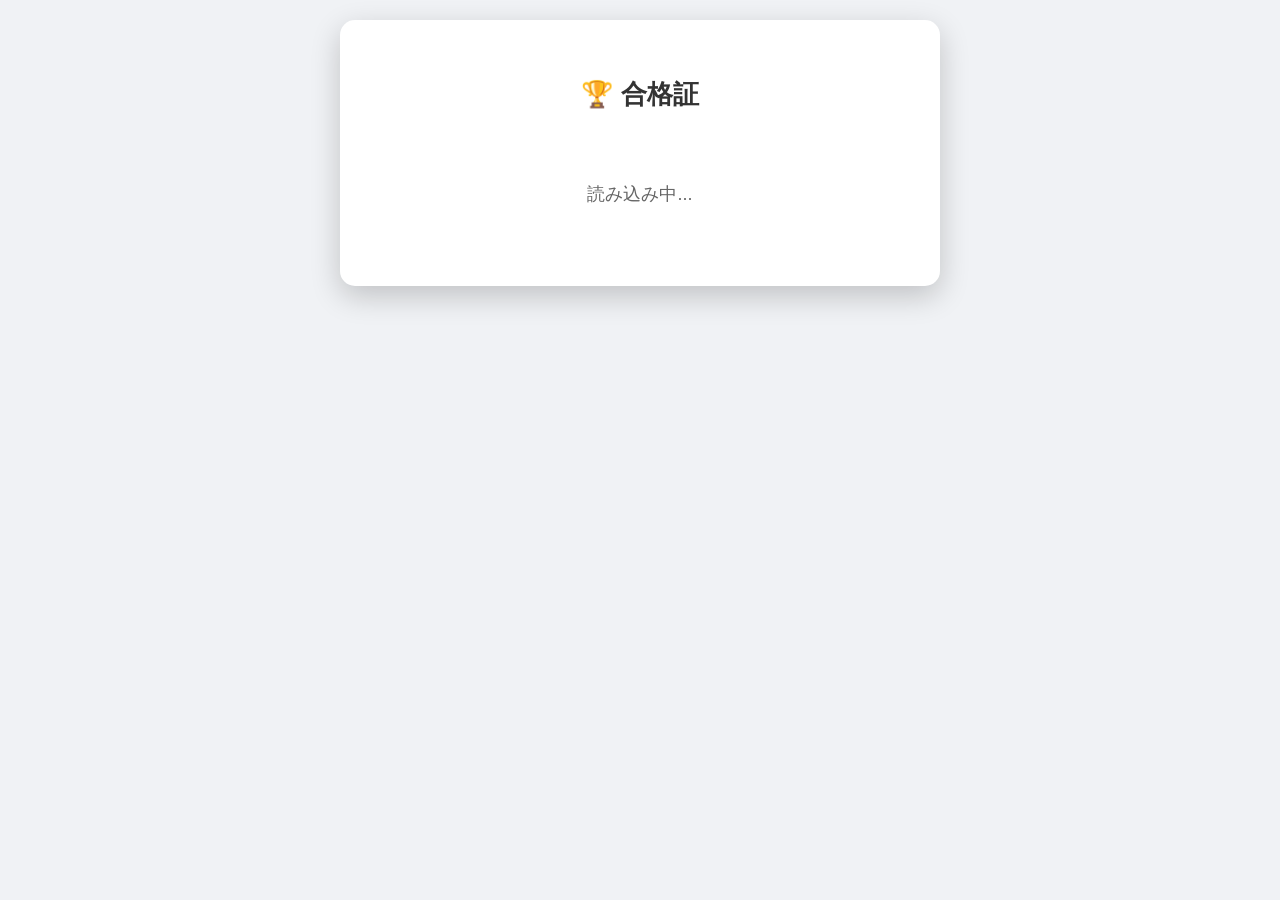
==== quizsample/certificate/index.html @ c4109250 "Create index.html" ====
<!DOCTYPE html>
<html>
<head>
<meta charset="UTF-8">
<base target="_top">
<meta name="viewport" content="width=device-width, initial-scale=1.0">
<title>合格証</title>
<link rel="icon" href="data:image/svg+xml,<svg xmlns='http://www.w3.org/2000/svg' viewBox='0 0 100 100'><text y='0.9em' font-size='90'>🏆</text></svg>">
<style>
body {
  font-family: 'Segoe UI', sans-serif;
  margin: 0;
  padding: 20px;
  background: #f0f2f5;
  min-height: 100vh;
  box-sizing: border-box;
  text-align: center;
}
.container {
  background: white;
  border-radius: 15px;
  padding: 40px;
  box-shadow: 0 10px 30px rgba(0,0,0,0.2);
  max-width: 600px;
  margin: 0 auto;
  box-sizing: border-box;
}
h1 {
  color: #333;
  margin-bottom: 30px;
  font-size: 26px;
}
.certificate-image {
  max-width: 100%;
  height: auto;
  border-radius: 10px;
  box-shadow: 0 5px 15px rgba(0,0,0,0.1);
  margin-bottom: 30px;
}
.btn {
  background: #667eea;
  color: white;
  border: none;
  padding: 15px 30px;
  font-size: 18px;
  border-radius: 8px;
  cursor: pointer;
  transition: all 0.3s;
  display: inline-block;
  margin: 10px;
  text-decoration: none;
}
.btn:hover {
  background: #5568d3;
  transform: translateY(-2px);
  box-shadow: 0 5px 15px rgba(102,126,234,0.4);
}
.info {
  margin: 20px 0;
  padding: 15px;
  background: #f8f9fa;
  border-radius: 8px;
  color: #666;
}
.loading {
  text-align: center;
  padding: 40px;
  font-size: 18px;
  color: #666;
}
.error {
  color: #d32f2f;
  padding: 20px;
  background: #ffebee;
  border-radius: 8px;
  margin: 20px 0;
}
</style>
</head>
<body>
<div class="container">
  <h1>🏆 合格証</h1>
  <div id="debugInfo" style="background:#fff3cd; padding:10px; margin-bottom:20px; border-radius:8px; font-size:12px; display:none;">
    <strong>デバッグ情報:</strong><br>
    UUID: <span id="debugUuid"></span>
  </div>
  <div id="content">
    <div class="loading">読み込み中...</div>
  </div>
</div>

<script>
// UUIDを取得（Apps Script テンプレート構文）
var uuid = '<?!= uuid ?>';
var certificateData = null; // グローバルに保持

console.log('UUIDパラメータ:', uuid);

// 合格証データを取得して表示
google.script.run
  .withSuccessHandler(displayCertificate)
  .withFailureHandler(displayError)
  .getCertificateByUUID(uuid);

function displayCertificate(data) {
  console.log('合格証データ取得成功:', data);

  // データがnullまたは未定義の場合のエラー処理
  if (!data || !data.imageData) {
    displayError({ message: 'データが見つかりませんでした。合格証がまだ保存されていない可能性があります。' });
    return;
  }

  // グローバル変数に保存（ダウンロード時に使用）
  certificateData = data;

  var html = '';
  html += '<div class="info">';
  html += '<strong>ジャンル:</strong> ' + (data.genre || '不明') + '<br>';
  html += '<strong>レベル:</strong> ' + (data.level || '不明') + '<br>';
  html += '<strong>ニックネーム:</strong> ' + (data.nickname || '不明') + '<br>';
  html += '<strong>取得日:</strong> ' + (data.date || '不明');
  html += '</div>';
  html += '<img src="' + data.imageData + '" class="certificate-image" id="certificateImg">';
  html += '<div>';
  html += '<button class="btn" onclick="downloadImage()">画像をダウンロード</button>';
  html += '</div>';

  document.getElementById('content').innerHTML = html;
}

function displayError(error) {
  console.error('合格証取得エラー:', error);

  var html = '<div class="error">';
  html += '<strong>エラー:</strong> ' + error.message;
  html += '</div>';
  html += '<p>合格証が見つかりませんでした。</p>';
  html += '<p style="font-size:12px; color:#999;">UUID: ' + uuid + '</p>';

  document.getElementById('content').innerHTML = html;
}

function downloadImage() {
  if (!certificateData) {
    alert('合格証データが読み込まれていません');
    return;
  }

  var img = document.getElementById('certificateImg');
  var link = document.createElement('a');
  link.href = img.src;

  // ファイル名を生成: ニックネーム_ジャンル_レベル_日付.jpg
  var nickname = certificateData.nickname || 'unknown';
  var genre = certificateData.genre || 'unknown';
  var level = certificateData.level || 'unknown';

  // 日付から年月日を抽出（例: "Fri Dec 05 2025..." -> "20251205"）
  var dateStr = '';
  try {
    var date = new Date(certificateData.date);
    var year = date.getFullYear();
    var month = ('0' + (date.getMonth() + 1)).slice(-2);
    var day = ('0' + date.getDate()).slice(-2);
    dateStr = year + month + day;
  } catch (e) {
    dateStr = 'date';
  }

  // ファイル名に使えない文字を除去
  var safeNickname = nickname.replace(/[\\/:*?"<>|]/g, '_');
  var safeGenre = genre.replace(/[\\/:*?"<>|]/g, '_');
  var safeLevel = level.replace(/[\\/:*?"<>|]/g, '_');

  link.download = '合格証_' + safeNickname + '_' + safeGenre + '_' + safeLevel + '_' + dateStr + '.jpg';

  document.body.appendChild(link);
  link.click();
  document.body.removeChild(link);
}
</script>
</body>
</html>
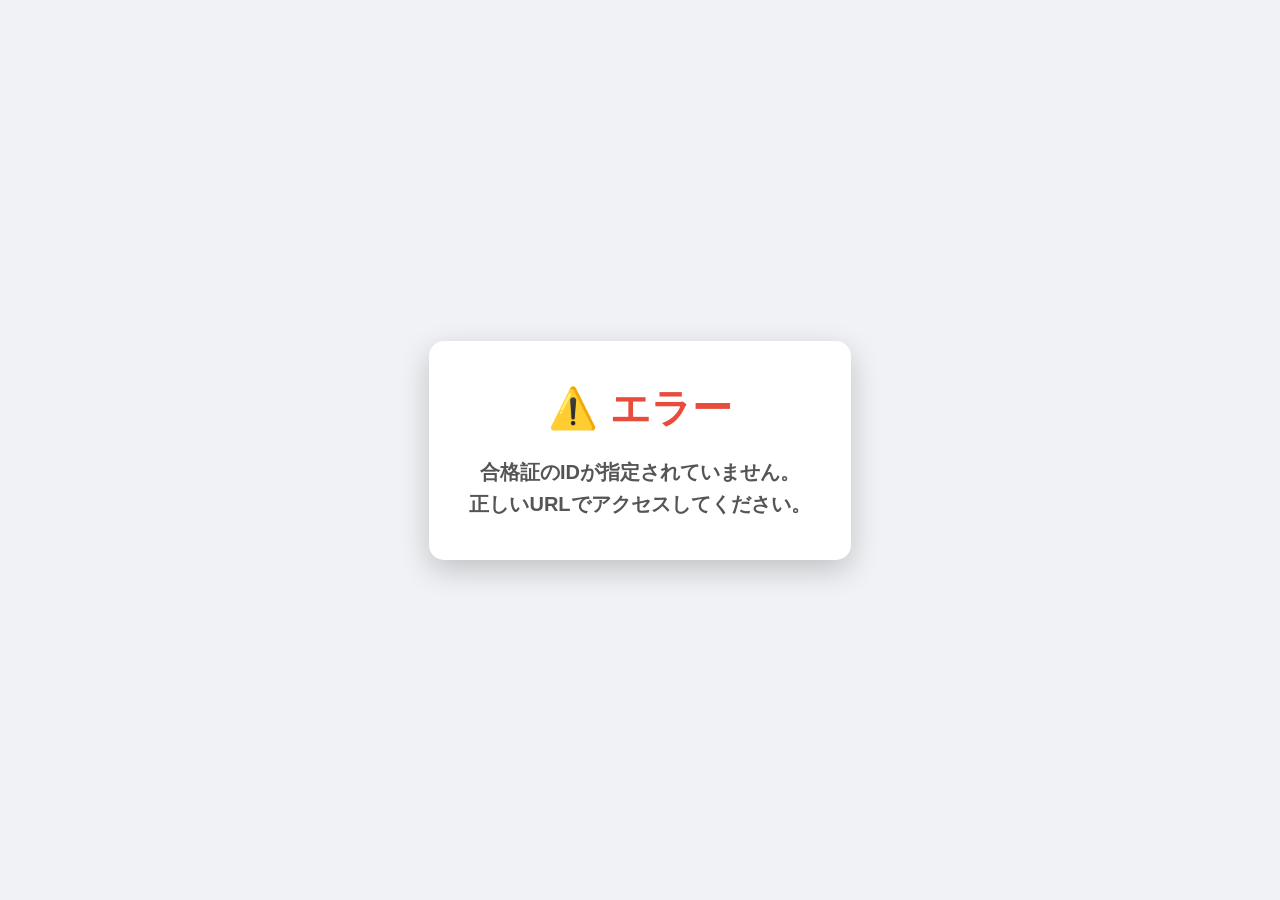
==== commit 6affc1c5: "合格証更新" ====
--- a/quizsample/certificate/index.html
+++ b/quizsample/certificate/index.html
@@ -1,183 +1,107 @@
 <!DOCTYPE html>
-<html>
+<html lang="ja">
 <head>
 <meta charset="UTF-8">
-<base target="_top">
 <meta name="viewport" content="width=device-width, initial-scale=1.0">
 <title>合格証</title>
 <link rel="icon" href="data:image/svg+xml,<svg xmlns='http://www.w3.org/2000/svg' viewBox='0 0 100 100'><text y='0.9em' font-size='90'>🏆</text></svg>">
 <style>
+* {
+  margin: 0;
+  padding: 0;
+  box-sizing: border-box;
+}
 body {
-  font-family: 'Segoe UI', sans-serif;
-  margin: 0;
-  padding: 20px;
+  font-family: 'Segoe UI', Tahoma, Geneva, Verdana, sans-serif;
   background: #f0f2f5;
   min-height: 100vh;
-  box-sizing: border-box;
-  text-align: center;
+  display: flex;
+  flex-direction: column;
+  align-items: center;
+  justify-content: center;
+  padding: 20px;
 }
-.container {
+.error-message {
   background: white;
   border-radius: 15px;
   padding: 40px;
   box-shadow: 0 10px 30px rgba(0,0,0,0.2);
-  max-width: 600px;
-  margin: 0 auto;
-  box-sizing: border-box;
+  max-width: 500px;
+  text-align: center;
 }
-h1 {
-  color: #333;
-  margin-bottom: 30px;
-  font-size: 26px;
+.error-message h1 {
+  color: #e74c3c;
+  margin-bottom: 20px;
 }
-.certificate-image {
-  max-width: 100%;
-  height: auto;
-  border-radius: 10px;
-  box-shadow: 0 5px 15px rgba(0,0,0,0.1);
-  margin-bottom: 30px;
+.error-message p {
+  color: #555;
+  line-height: 1.6;
 }
-.btn {
-  background: #667eea;
-  color: white;
+iframe {
+  width: 100%;
+  max-width: 800px;
+  height: 90vh;
   border: none;
-  padding: 15px 30px;
-  font-size: 18px;
-  border-radius: 8px;
-  cursor: pointer;
-  transition: all 0.3s;
-  display: inline-block;
-  margin: 10px;
-  text-decoration: none;
-}
-.btn:hover {
-  background: #5568d3;
-  transform: translateY(-2px);
-  box-shadow: 0 5px 15px rgba(102,126,234,0.4);
-}
-.info {
-  margin: 20px 0;
-  padding: 15px;
-  background: #f8f9fa;
-  border-radius: 8px;
-  color: #666;
+  border-radius: 15px;
+  box-shadow: 0 10px 30px rgba(0,0,0,0.2);
+  background: white;
 }
 .loading {
   text-align: center;
-  padding: 40px;
-  font-size: 18px;
-  color: #666;
-}
-.error {
-  color: #d32f2f;
-  padding: 20px;
-  background: #ffebee;
-  border-radius: 8px;
-  margin: 20px 0;
+  color: #667eea;
+  font-size: 20px;
+  font-weight: 600;
 }
 </style>
 </head>
 <body>
-<div class="container">
-  <h1>🏆 合格証</h1>
-  <div id="debugInfo" style="background:#fff3cd; padding:10px; margin-bottom:20px; border-radius:8px; font-size:12px; display:none;">
-    <strong>デバッグ情報:</strong><br>
-    UUID: <span id="debugUuid"></span>
-  </div>
-  <div id="content">
-    <div class="loading">読み込み中...</div>
-  </div>
-</div>
+<div id="content" class="loading">合格証を読み込んでいます...</div>
 
 <script>
-// UUIDを取得（Apps Script テンプレート構文）
-var uuid = '<?!= uuid ?>';
-var certificateData = null; // グローバルに保持
+// GASのデプロイURLを設定
+const GAS_DEPLOYMENT_URL = 'https://script.google.com/macros/s/AKfycbwfhEmEVxN6cJfpBvC-ox4LStgfQxEkyZfvHEZtsHISzZj2Aa1MoMeMzlQNmCnko7ya/exec';
 
-console.log('UUIDパラメータ:', uuid);
+// URLパラメータからUUIDを取得
+const urlParams = new URLSearchParams(window.location.search);
+const uuid = urlParams.get('uuid');
 
-// 合格証データを取得して表示
-google.script.run
-  .withSuccessHandler(displayCertificate)
-  .withFailureHandler(displayError)
-  .getCertificateByUUID(uuid);
+const contentDiv = document.getElementById('content');
 
-function displayCertificate(data) {
-  console.log('合格証データ取得成功:', data);
+if (!uuid) {
+  // UUIDがない場合はエラー表示
+  contentDiv.innerHTML = `
+    <div class="error-message">
+      <h1>⚠️ エラー</h1>
+      <p>合格証のIDが指定されていません。</p>
+      <p>正しいURLでアクセスしてください。</p>
+    </div>
+  `;
+} else {
+  // iframeでGASのURLを埋め込み表示
+  const iframe = document.createElement('iframe');
+  iframe.src = GAS_DEPLOYMENT_URL + '?goukaku=' + encodeURIComponent(uuid);
+  iframe.title = '合格証';
 
-  // データがnullまたは未定義の場合のエラー処理
-  if (!data || !data.imageData) {
-    displayError({ message: 'データが見つかりませんでした。合格証がまだ保存されていない可能性があります。' });
-    return;
-  }
+  // 読み込み完了時の処理
+  iframe.onload = function() {
+    contentDiv.innerHTML = '';
+    contentDiv.appendChild(iframe);
+  };
 
-  // グローバル変数に保存（ダウンロード時に使用）
-  certificateData = data;
+  // エラー時の処理
+  iframe.onerror = function() {
+    contentDiv.innerHTML = `
+      <div class="error-message">
+        <h1>⚠️ エラー</h1>
+        <p>合格証の読み込みに失敗しました。</p>
+        <p>しばらく時間をおいてから再度お試しください。</p>
+      </div>
+    `;
+  };
 
-  var html = '';
-  html += '<div class="info">';
-  html += '<strong>ジャンル:</strong> ' + (data.genre || '不明') + '<br>';
-  html += '<strong>レベル:</strong> ' + (data.level || '不明') + '<br>';
-  html += '<strong>ニックネーム:</strong> ' + (data.nickname || '不明') + '<br>';
-  html += '<strong>取得日:</strong> ' + (data.date || '不明');
-  html += '</div>';
-  html += '<img src="' + data.imageData + '" class="certificate-image" id="certificateImg">';
-  html += '<div>';
-  html += '<button class="btn" onclick="downloadImage()">画像をダウンロード</button>';
-  html += '</div>';
-
-  document.getElementById('content').innerHTML = html;
-}
-
-function displayError(error) {
-  console.error('合格証取得エラー:', error);
-
-  var html = '<div class="error">';
-  html += '<strong>エラー:</strong> ' + error.message;
-  html += '</div>';
-  html += '<p>合格証が見つかりませんでした。</p>';
-  html += '<p style="font-size:12px; color:#999;">UUID: ' + uuid + '</p>';
-
-  document.getElementById('content').innerHTML = html;
-}
-
-function downloadImage() {
-  if (!certificateData) {
-    alert('合格証データが読み込まれていません');
-    return;
-  }
-
-  var img = document.getElementById('certificateImg');
-  var link = document.createElement('a');
-  link.href = img.src;
-
-  // ファイル名を生成: ニックネーム_ジャンル_レベル_日付.jpg
-  var nickname = certificateData.nickname || 'unknown';
-  var genre = certificateData.genre || 'unknown';
-  var level = certificateData.level || 'unknown';
-
-  // 日付から年月日を抽出（例: "Fri Dec 05 2025..." -> "20251205"）
-  var dateStr = '';
-  try {
-    var date = new Date(certificateData.date);
-    var year = date.getFullYear();
-    var month = ('0' + (date.getMonth() + 1)).slice(-2);
-    var day = ('0' + date.getDate()).slice(-2);
-    dateStr = year + month + day;
-  } catch (e) {
-    dateStr = 'date';
-  }
-
-  // ファイル名に使えない文字を除去
-  var safeNickname = nickname.replace(/[\\/:*?"<>|]/g, '_');
-  var safeGenre = genre.replace(/[\\/:*?"<>|]/g, '_');
-  var safeLevel = level.replace(/[\\/:*?"<>|]/g, '_');
-
-  link.download = '合格証_' + safeNickname + '_' + safeGenre + '_' + safeLevel + '_' + dateStr + '.jpg';
-
-  document.body.appendChild(link);
-  link.click();
-  document.body.removeChild(link);
+  // iframeを追加
+  contentDiv.innerHTML = '';
+  contentDiv.appendChild(iframe);
 }
 </script>
 </body>
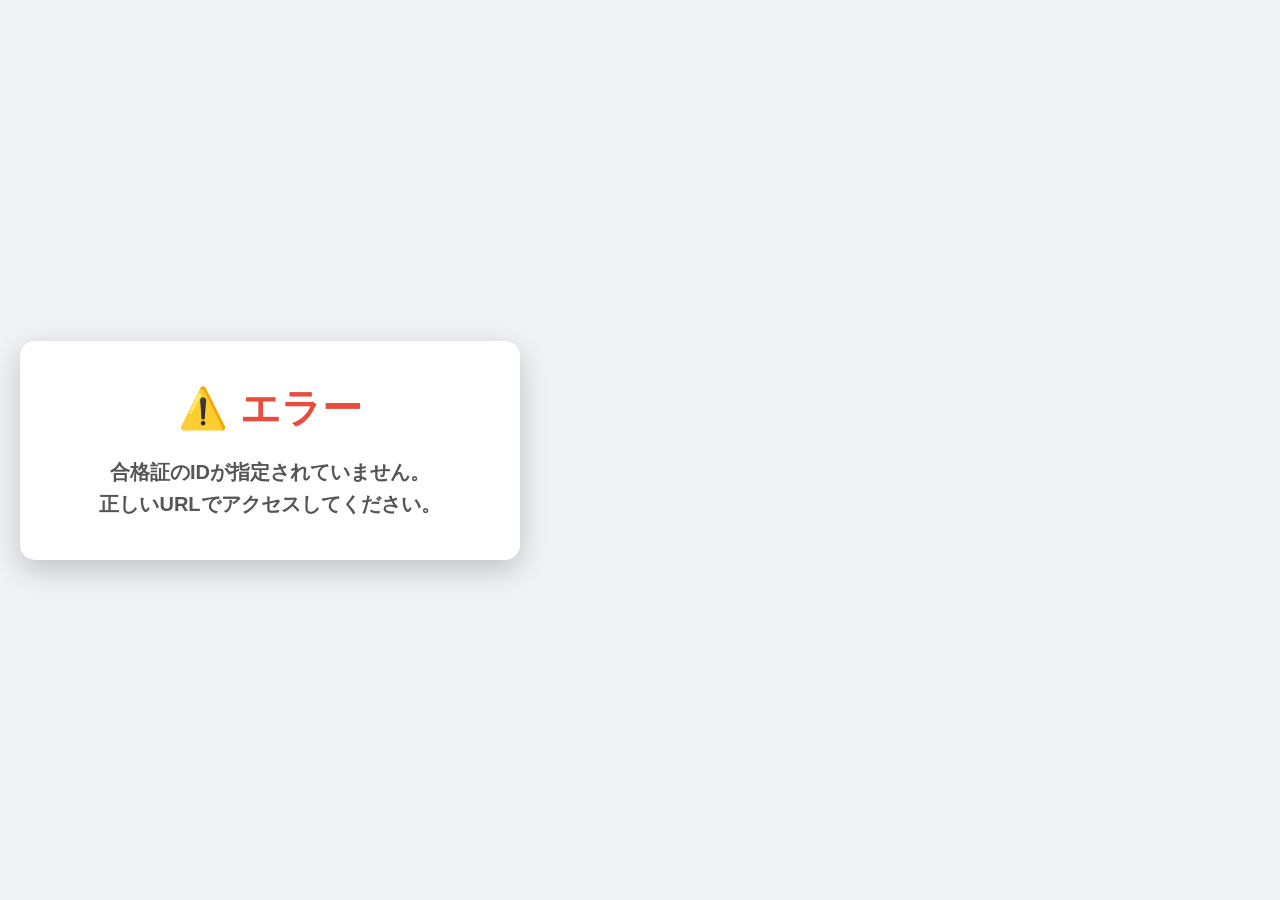
==== commit 25b705bd: "幅調整" ====
--- a/quizsample/certificate/index.html
+++ b/quizsample/certificate/index.html
@@ -39,12 +39,13 @@
 }
 iframe {
   width: 100%;
-  max-width: 800px;
   height: 90vh;
   border: none;
-  border-radius: 15px;
-  box-shadow: 0 10px 30px rgba(0,0,0,0.2);
-  background: white;
+  background: transparent;
+}
+#content {
+  width: 100%;
+  max-width: 1400px;
 }
 .loading {
   text-align: center;
@@ -63,7 +64,7 @@
 
 // URLパラメータからUUIDを取得
 const urlParams = new URLSearchParams(window.location.search);
-const uuid = urlParams.get('uuid');
+const uuid = urlParams.get('g');
 
 const contentDiv = document.getElementById('content');
 
@@ -82,12 +83,6 @@
   iframe.src = GAS_DEPLOYMENT_URL + '?goukaku=' + encodeURIComponent(uuid);
   iframe.title = '合格証';
 
-  // 読み込み完了時の処理
-  iframe.onload = function() {
-    contentDiv.innerHTML = '';
-    contentDiv.appendChild(iframe);
-  };
-
   // エラー時の処理
   iframe.onerror = function() {
     contentDiv.innerHTML = `
@@ -99,7 +94,7 @@
     `;
   };
 
-  // iframeを追加
+  // iframeを追加（1回のみ）
   contentDiv.innerHTML = '';
   contentDiv.appendChild(iframe);
 }
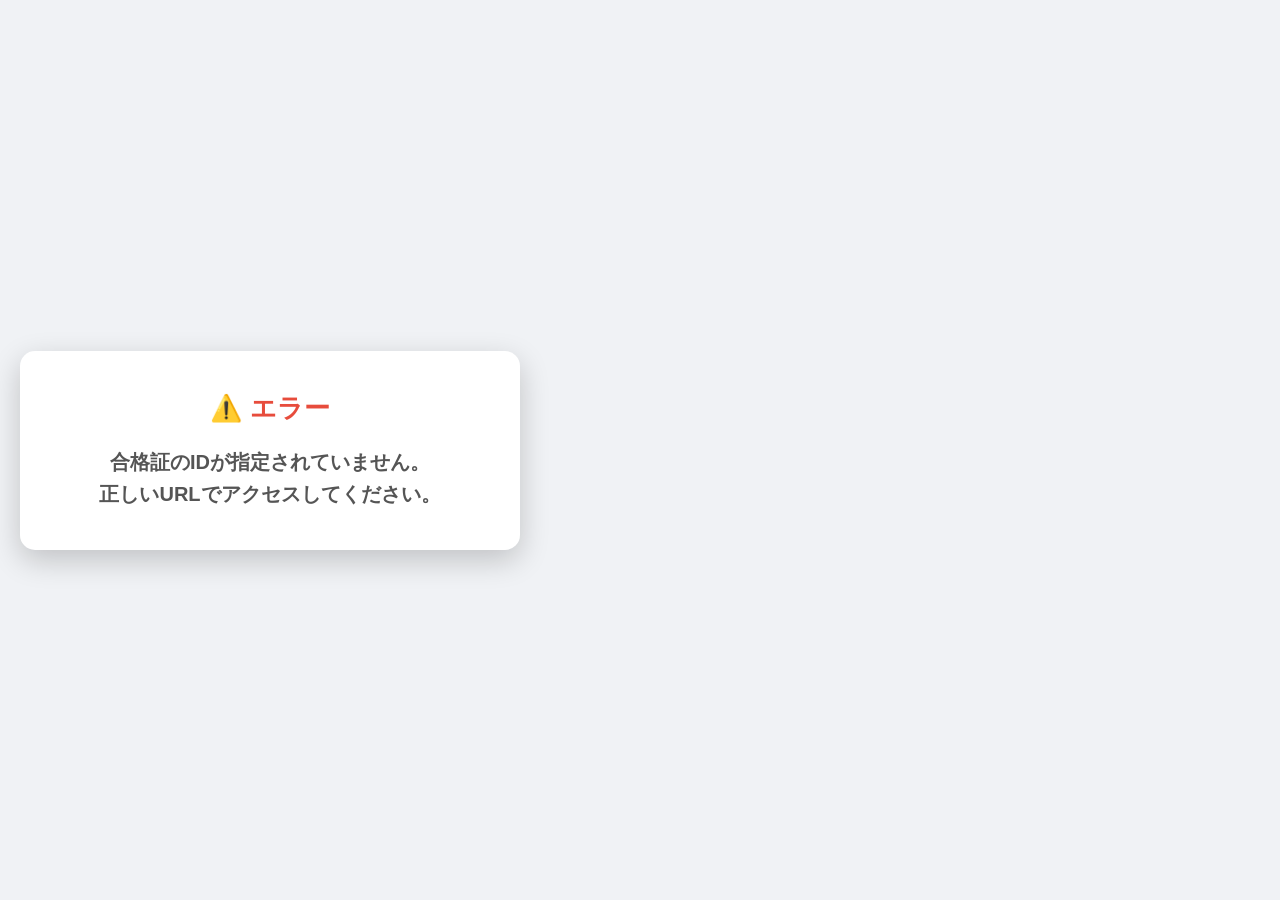
==== commit 10e17211: "合格証関連のCSS,JSファイル整理" ====
--- a/quizsample/certificate/index.html
+++ b/quizsample/certificate/index.html
@@ -5,99 +5,13 @@
 <meta name="viewport" content="width=device-width, initial-scale=1.0">
 <title>合格証</title>
 <link rel="icon" href="data:image/svg+xml,<svg xmlns='http://www.w3.org/2000/svg' viewBox='0 0 100 100'><text y='0.9em' font-size='90'>🏆</text></svg>">
-<style>
-* {
-  margin: 0;
-  padding: 0;
-  box-sizing: border-box;
-}
-body {
-  font-family: 'Segoe UI', Tahoma, Geneva, Verdana, sans-serif;
-  background: #f0f2f5;
-  min-height: 100vh;
-  display: flex;
-  flex-direction: column;
-  align-items: center;
-  justify-content: center;
-  padding: 20px;
-}
-.error-message {
-  background: white;
-  border-radius: 15px;
-  padding: 40px;
-  box-shadow: 0 10px 30px rgba(0,0,0,0.2);
-  max-width: 500px;
-  text-align: center;
-}
-.error-message h1 {
-  color: #e74c3c;
-  margin-bottom: 20px;
-}
-.error-message p {
-  color: #555;
-  line-height: 1.6;
-}
-iframe {
-  width: 100%;
-  height: 90vh;
-  border: none;
-  background: transparent;
-}
-#content {
-  width: 100%;
-  max-width: 1400px;
-}
-.loading {
-  text-align: center;
-  color: #667eea;
-  font-size: 20px;
-  font-weight: 600;
-}
-</style>
+<!-- 外部CSSファイル読み込み -->
+<link rel="stylesheet" href="style.css">
 </head>
-<body>
+<body class="entry-page">
 <div id="content" class="loading">合格証を読み込んでいます...</div>
 
-<script>
-// GASのデプロイURLを設定
-const GAS_DEPLOYMENT_URL = 'https://script.google.com/macros/s/AKfycbwfhEmEVxN6cJfpBvC-ox4LStgfQxEkyZfvHEZtsHISzZj2Aa1MoMeMzlQNmCnko7ya/exec';
-
-// URLパラメータからUUIDを取得
-const urlParams = new URLSearchParams(window.location.search);
-const uuid = urlParams.get('g');
-
-const contentDiv = document.getElementById('content');
-
-if (!uuid) {
-  // UUIDがない場合はエラー表示
-  contentDiv.innerHTML = `
-    <div class="error-message">
-      <h1>⚠️ エラー</h1>
-      <p>合格証のIDが指定されていません。</p>
-      <p>正しいURLでアクセスしてください。</p>
-    </div>
-  `;
-} else {
-  // iframeでGASのURLを埋め込み表示
-  const iframe = document.createElement('iframe');
-  iframe.src = GAS_DEPLOYMENT_URL + '?goukaku=' + encodeURIComponent(uuid);
-  iframe.title = '合格証';
-
-  // エラー時の処理
-  iframe.onerror = function() {
-    contentDiv.innerHTML = `
-      <div class="error-message">
-        <h1>⚠️ エラー</h1>
-        <p>合格証の読み込みに失敗しました。</p>
-        <p>しばらく時間をおいてから再度お試しください。</p>
-      </div>
-    `;
-  };
-
-  // iframeを追加（1回のみ）
-  contentDiv.innerHTML = '';
-  contentDiv.appendChild(iframe);
-}
-</script>
+<!-- 外部JavaScriptファイル読み込み -->
+<script src="script.js"></script>
 </body>
 </html>
--- a/quizsample/certificate/style.css
+++ b/quizsample/certificate/style.css
@@ -0,0 +1,166 @@
+/* ========================================
+   合格証関連ページ - 統合スタイルシート
+   ======================================== */
+
+/* ========================================
+   共通スタイル
+   ======================================== */
+* {
+  margin: 0;
+  padding: 0;
+  box-sizing: border-box;
+}
+
+body {
+  font-family: 'Segoe UI', Tahoma, Geneva, Verdana, sans-serif;
+  background: #f0f2f5;
+  min-height: 100vh;
+  box-sizing: border-box;
+}
+
+/* ========================================
+   エントリーポイントページ用スタイル
+   （certificate/index.html）
+   ======================================== */
+body.entry-page {
+  display: flex;
+  flex-direction: column;
+  align-items: center;
+  justify-content: center;
+  padding: 20px;
+}
+
+iframe {
+  width: 100%;
+  height: 90vh;
+  border: none;
+  background: transparent;
+}
+
+#content {
+  width: 100%;
+  max-width: 1400px;
+}
+
+/* ========================================
+   合格証表示ページ用スタイル
+   （GAS: certificate_view.html）
+   ======================================== */
+body.view-page {
+  margin: 0;
+  padding: 10px;
+  text-align: center;
+}
+
+@media (min-width: 768px) {
+  body.view-page {
+    padding: 20px;
+  }
+}
+
+.container {
+  background: white;
+  border-radius: 15px;
+  padding: 20px;
+  box-shadow: 0 10px 30px rgba(0,0,0,0.2);
+  max-width: 100%;
+  width: 100%;
+  margin: 0 auto;
+  box-sizing: border-box;
+}
+
+@media (min-width: 768px) {
+  .container {
+    padding: 50px;
+    max-width: none;
+    width: 95%;
+  }
+}
+
+h1 {
+  color: #333;
+  margin-bottom: 30px;
+  font-size: 26px;
+}
+
+.certificate-image {
+  width: 100%;
+  max-width: 1000px;
+  height: auto;
+  border-radius: 10px;
+  box-shadow: 0 5px 15px rgba(0,0,0,0.1);
+  margin-bottom: 30px;
+}
+
+/* ========================================
+   共通コンポーネント
+   ======================================== */
+.btn {
+  background: #667eea;
+  color: white;
+  border: none;
+  padding: 15px 30px;
+  font-size: 18px;
+  border-radius: 8px;
+  cursor: pointer;
+  transition: all 0.3s;
+  display: inline-block;
+  margin: 10px;
+  text-decoration: none;
+}
+
+.btn:hover {
+  background: #5568d3;
+  transform: translateY(-2px);
+  box-shadow: 0 5px 15px rgba(102,126,234,0.4);
+}
+
+.error-message {
+  background: white;
+  border-radius: 15px;
+  padding: 40px;
+  box-shadow: 0 10px 30px rgba(0,0,0,0.2);
+  max-width: 500px;
+  text-align: center;
+}
+
+.error-message h1 {
+  color: #e74c3c;
+  margin-bottom: 20px;
+}
+
+.error-message p {
+  color: #555;
+  line-height: 1.6;
+}
+
+.error {
+  color: #d32f2f;
+  padding: 20px;
+  background: #ffebee;
+  border-radius: 8px;
+  margin: 20px 0;
+}
+
+.info {
+  margin: 20px 0;
+  padding: 15px;
+  background: #f8f9fa;
+  border-radius: 8px;
+  color: #666;
+}
+
+.loading {
+  text-align: center;
+  padding: 40px;
+  font-size: 18px;
+  color: #666;
+}
+
+/* エントリーポイントのloadingは別スタイル */
+body.entry-page .loading {
+  color: #667eea;
+  font-size: 20px;
+  font-weight: 600;
+  padding: 0;
+}
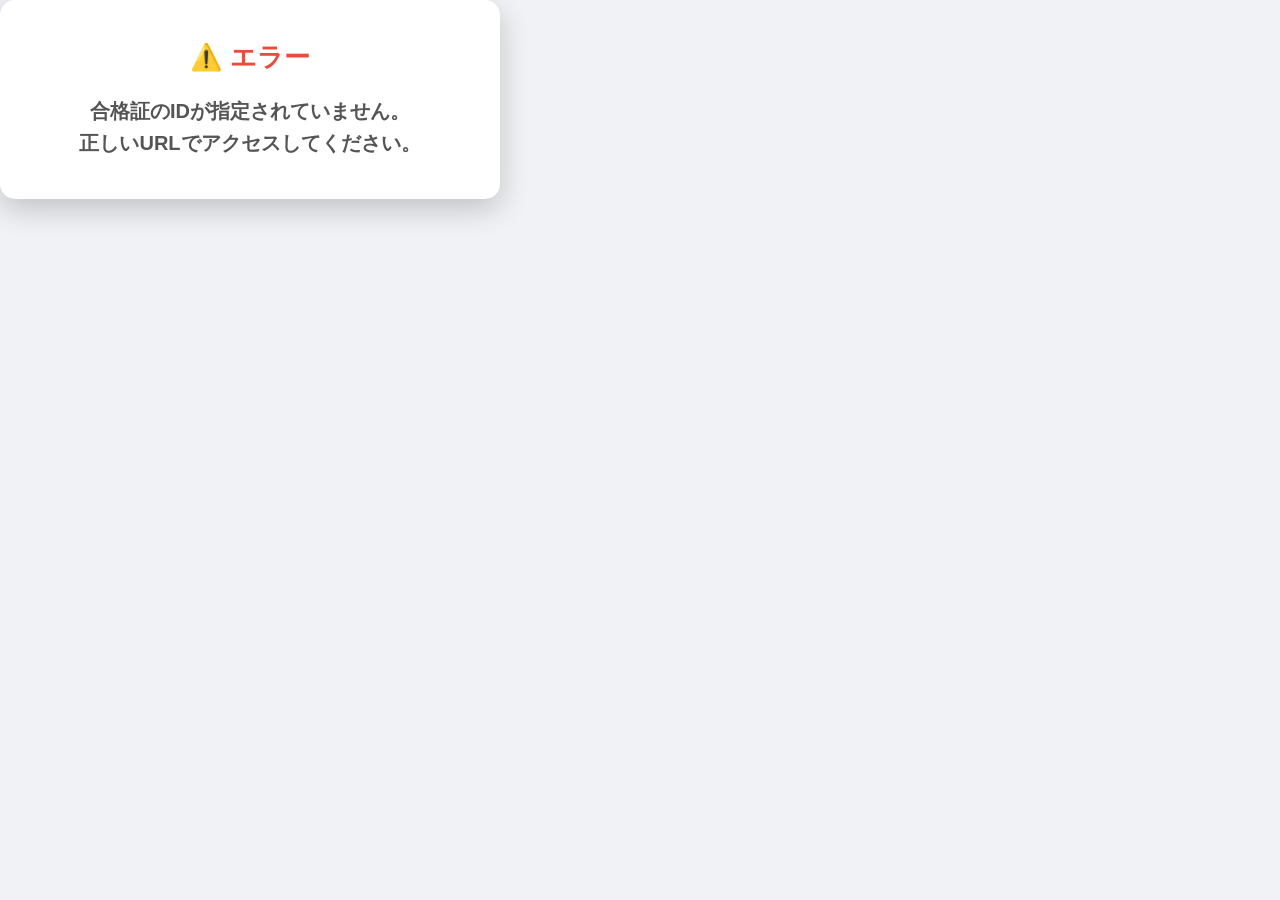
==== commit b2a6471e: "Faviconを画像ファイルから読み込むように" ====
--- a/quizsample/certificate/index.html
+++ b/quizsample/certificate/index.html
@@ -4,7 +4,7 @@
 <meta charset="UTF-8">
 <meta name="viewport" content="width=device-width, initial-scale=1.0">
 <title>合格証</title>
-<link rel="icon" href="data:image/svg+xml,<svg xmlns='http://www.w3.org/2000/svg' viewBox='0 0 100 100'><text y='0.9em' font-size='90'>🏆</text></svg>">
+<link rel="icon" href="../imgs/favicon_certificate.svg" type="image/svg+xml">
 <!-- 外部CSSファイル読み込み -->
 <link rel="stylesheet" href="style.css">
 </head>
--- a/quizsample/certificate/style.css
+++ b/quizsample/certificate/style.css
@@ -27,19 +27,22 @@
   flex-direction: column;
   align-items: center;
   justify-content: center;
-  padding: 20px;
+  padding: 0;
+  margin: 0;
+  overflow: hidden; /* スクロールバーを非表示 */
+  height: 100vh; /* 画面いっぱいの高さ */
 }
 
 iframe {
   width: 100%;
-  height: 90vh;
+  height: 100vh;
   border: none;
   background: transparent;
 }
 
 #content {
   width: 100%;
-  max-width: 1400px;
+  height: 100%;
 }
 
 /* ========================================
@@ -48,32 +51,29 @@
    ======================================== */
 body.view-page {
   margin: 0;
-  padding: 10px;
+  padding: 0;
   text-align: center;
-}
-
-@media (min-width: 768px) {
-  body.view-page {
-    padding: 20px;
-  }
+  overflow: hidden; /* スクロールバーを非表示 */
+  height: 100vh; /* 画面いっぱいの高さ */
+  display: flex;
+  flex-direction: column;
 }
 
 .container {
   background: white;
-  border-radius: 15px;
   padding: 20px;
-  box-shadow: 0 10px 30px rgba(0,0,0,0.2);
-  max-width: 100%;
-  width: 100%;
-  margin: 0 auto;
   box-sizing: border-box;
+  flex: 1; /* 残りスペースを全て使う */
+  overflow-y: auto; /* コンテナ内でスクロール */
+  display: flex;
+  flex-direction: column;
+  align-items: center;
+  justify-content: center;
 }
 
 @media (min-width: 768px) {
   .container {
     padding: 50px;
-    max-width: none;
-    width: 95%;
   }
 }
 
